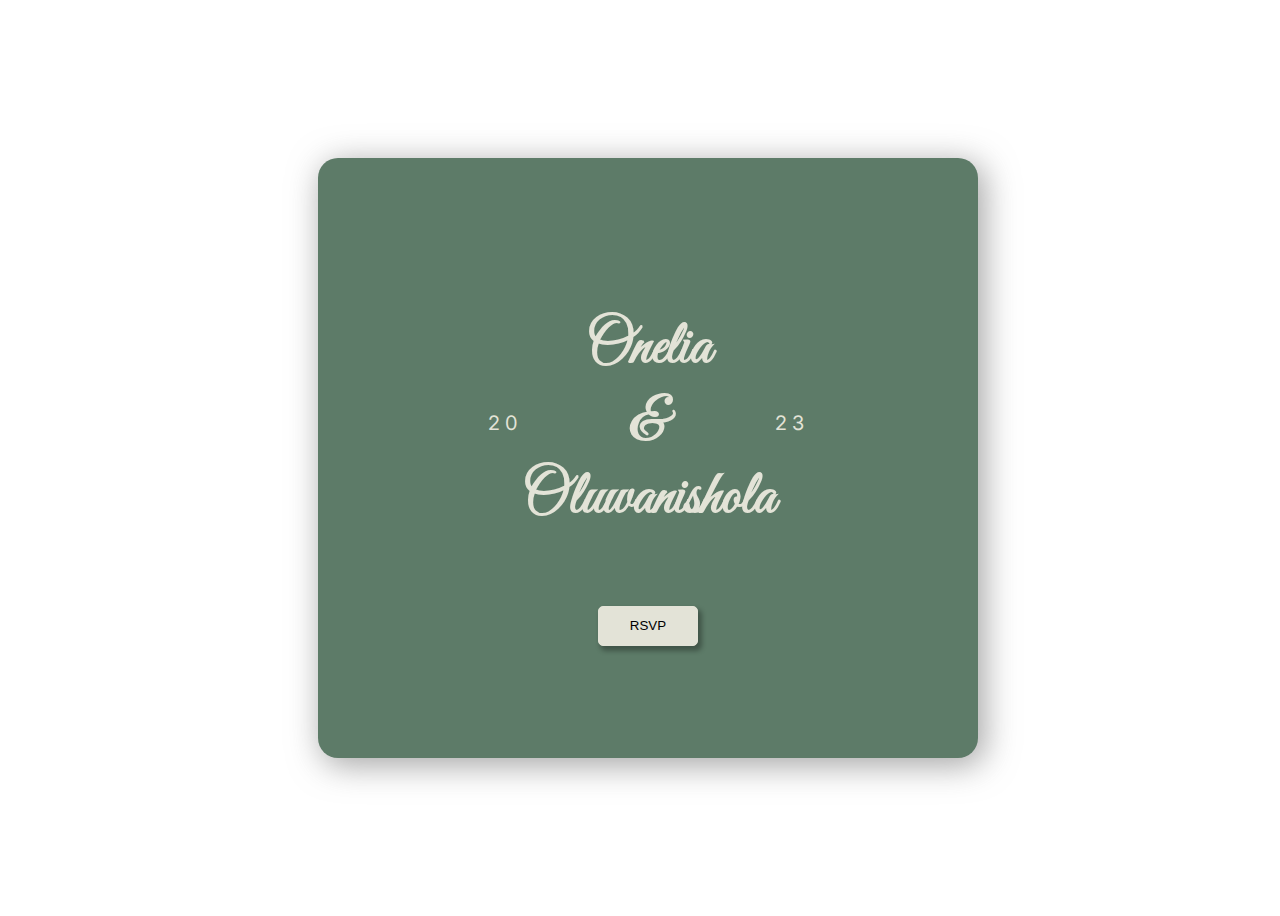
==== index.html @ 456cda83 "Add files via upload" ====
<!DOCTYPE html>
<html lang="en">
<head>
    <meta charset="UTF-8">
    <meta http-equiv="X-UA-Compatible" content="IE=edge">
    <meta name="viewport" content="width=device-width, initial-scale=1.0">
    <title>Meet The Arunas</title>

    <!-- Bootstrap CDN -->
    <link href="https://cdn.jsdelivr.net/npm/bootstrap@5.2.2/dist/css/bootstrap.min.css" rel="stylesheet" integrity="sha384-Zenh87qX5JnK2Jl0vWa8Ck2rdkQ2Bzep5IDxbcnCeuOxjzrPF/et3URy9Bv1WTRi" crossorigin="anonymous">

    <!-- Personal Stylesheet -->
    <link rel="stylesheet" href="style.css">

    <link rel="shortcut icon" href="favicon.png" type="image/x-icon">
</head>
<body>
    <div id="loading"></div>

    <div class="container" id="main-container">
        <div class="row">
            <div class="col">
                <div class="card-wrapper" id="flip-card">
                        <div id="card-front" class="flip-card-front">
                            <div class="container" id="front-cont">
                                <div class="row" id="front-row">
                                    <div class="col-2">
                                        <p class="front-p">20</p>
                                    </div>

                                    <div class="col-8">
                                        <h1 class="main-header">Onelia <br> &  <br>Oluwanishola</h1>
                                    </div>


                                    <div class="col-2">
                                        <p class="front-p">23</p>
                                    </div>
                                </div>
                            </div>
                            <div class="btn-div">
                            <button class="main-btn" id="switch-btn">RSVP</button>
                            </div>
                        </div>



                        <div id="card-back" class="flip-card-back hidden">
                            <div class="container" id="back-cont">
                                <div class="row" id="back-row">
                                    <div class="col-12 col-md-6" id="back-left-col">
                                        <div class="head">
                                            <h2 class="back-h2">RSVP</h2>
                                        </div>
                                        
                                        

                                        <form class="form" action="mail.php" method="post">
                                            <label for="fullname">
                                            <input type="text" name="fullname" id="fullname" class="no-outline" required>
                                            <br>
                                            NAME
                                            </label>
                                            
                                            <label for="guests">
                                            <input type="number" name="guests" id="guests" class="no-outline" data-maxlength="2" oninput="this.value=this.value.slice(0,this.dataset.maxlength)" required>
                                            <br>
                                            NO. OF GUESTS
                                            </label>
                                            <br>
                                            <button class="submit" id="submit-btn">Submit</button>
                                            
                                        </form>
                                    </div>
                                    <div class="col-12 col-md-6" id="back-right-col">
                                        <div class="img">
                                        <img class="monogram-img" src="monogram.png" alt="monogram-image">
                                        <h5 class="back-h5">December 23 2023</h5>
                                        </div>

                                    </div>
                                </div>
                            </div>
                            
                        </div>
                    </div>
            </div>
        </div>
    </div>
    
</body>
<script src="index.js"></script>
</html>
---- style.css ----
@import url('https://fonts.googleapis.com/css2?family=Great+Vibes&family=Inter:wght@400;500;600&family=Train+One&display=swap');

body {
    font-family: 'Inter', sans-serif;
    display: flex;
    justify-content: center;
    align-items: center;
    height: 100vh;
    width: 100%;
    overflow: hidden;
}


#main-container {
    display: flex;
    justify-content: center;
    align-items: center;
}



 #front-cont, #front-row {
    display: flex;
    justify-content: center;
    align-items: center;
}

.flip-card-front, .flip-card-back {
    width: 600px;
    padding: 50px 30px;
    height: 500px;
    border-radius: 20px;
   -webkit-box-shadow: 5px 6px 32px 2px rgba(133,133,133,0.71);
  -moz-box-shadow: 5px 6px 32px 2px rgba(133,133,133,0.71);
  box-shadow: 5px 6px 32px 2px rgba(133,133,133,0.71);
}



.flip-card-front {
    background-color: #5D7B68 ;
    display: flex;
    justify-content: center;
    flex-direction: column;
    align-items: center;
    
}

  
.flip-card-front:active{
    transition: all 1s linear;
    -o-transform: rotateY(-180deg);
  -webkit-transform: rotateY(-180deg);
  -ms-transform: rotateY(-180deg);
  transform: rotateY(-180deg);
  }


.flip-card-back {
    background-color: #fff;
    
}
.front-p, .main-header {
    text-align: center;
    color: #E3E3D7;
}

.front-p {
    font-size: 20px;
    letter-spacing: 5px;
    font-family: 'Inter', sans-serif;
}
.main-header{
    font-size: 60px;
    font-family: 'Great Vibes', cursive;
}




.btn-div {
    margin-top: 30px;
    display: flex;
    text-align: center;
    justify-content: center;
    align-items: center;
}

.main-btn {
    width: 100px;
    height: 40px;
    background-color: #E3E3D7;
    border: 1px solid #E3E3D7;
    border-radius: 5px;
    box-shadow: 3px 4px 5px 1px rgba(0,0,0,0.31);
-webkit-box-shadow: 3px 4px 5px 1px rgba(0,0,0,0.31);
-moz-box-shadow: 3px 4px 5px 1px rgba(0,0,0,0.31);
    transition: all 0.4s ease;
    
}

.main-btn:hover {
    transform: scale(0.94);
    background-color: #bdbda5;
    border: 1px solid #bdbda5;
}



/* back */

.flip-card-back {
    display: flex;
    justify-content: center;
    align-items: center;
}

label {
    font-size: 15px;
    font-family: 'Inter', sans-serif;
    color: #5D7B68;
    margin-bottom: 10px;

}

.back-h2 {
    font-family: 'Train One', cursive;
    font-size: 25px;
    text-align: center;
    color: #5D7B68;
    margin-bottom: 30px;
}

.back-h5 {
    font-size: 15px;
    color: #5D7B68;
    margin-top: 15px;
    margin-bottom: 30px;
    text-align: center ;
}



input {
    border: none;
    border-bottom: 1px solid;
    
}

/* For Chrome and Safari  */
          
input[type=number]::-webkit-inner-spin-button, 
input[type=number]::-webkit-outer-spin-button { 
  -webkit-appearance: none; 
  margin: 0; 
}
/* For Firefox  */
  
input[type="number"] {
    -moz-appearance: textfield;
}

.no-outline:focus {
    outline: none;
  }



#back-right-col {
    border-left: dashed 1px;
}


.img {
    display: flex;
    justify-content: center;
    align-items: center;
    flex-direction: column;
}

.monogram-img {
    text-align: center;
    width: 150px;

}

#submit-btn {
    margin-top: 15px;
    width: 80px;
    height: 40px;
    background-color: #5D7B68;
    border: 1px solid #5D7B68;
    color: #fff;
    border-radius: 5px;
}

#submit-btn:hover {
    margin-top: 15px;
    width: 80px;
    height: 40px;
    background-color: #E3E3D7;
    border: 1px solid #E3E3D7;
    color: #000;
    border-radius: 5px;
}

.hidden {
    display: none;
}



/* Responsive Styles */

@media only screen and (max-width:700px){
    .flip-card-front, .flip-card-back {
        width: 400px;
        padding: 70px;
        height: 550px;
    }
    
}


@media only screen and (max-width:600px){
    .flip-card-front, .flip-card-back {
        width: 380px;
        padding: 70px;
        height: 550px;
    }
    
}

@media only screen and (max-width:700px){

    .front-p {
        font-size: 12px;
        letter-spacing: 5px;
        font-family: 'Inter', sans-serif;
    }

.main-header{
    font-size: 32px;
    font-family: 'Great Vibes', cursive;
}

}


@media only screen and (min-width:700px) and (max-width:770px){
    #back-right-col {
        margin-top:50px;
        border-left: none;
        border-top: dashed 1px;
        
    }

    .flip-card-front, .flip-card-back {
        width: 600px;
        padding: 70px;
        height: 660px;
    }

    input {
        width: 450px;
    }

    
}

@media only screen and (max-width:700px){
    .back-h5 {
        text-align: left;
    }

    input {
        width: 220px;
    }


    .monogram-img {
        text-align: center;
        margin-top: 10px;
        width: 120px;
    
    }

    .back-h5 {
        font-size: 12px;
        text-align: left;
    }

    #back-right-col {
        margin-top:50px;
        border-left: none;
        border-top: dashed 1px;
    }

    .form {
        display: flex;
        flex-direction: column;
    }
}
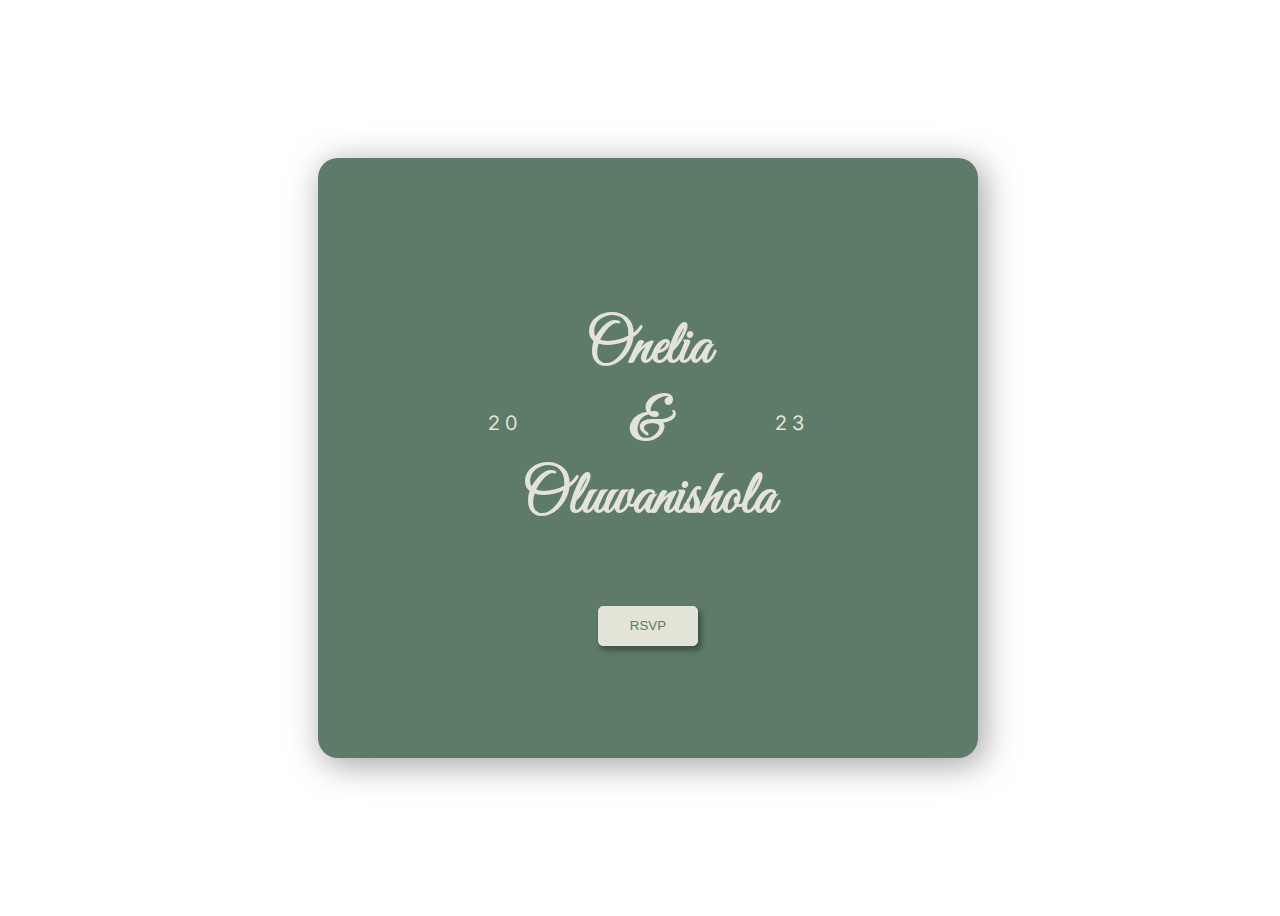
==== commit 0c304e5f: "Add files via upload" ====
--- a/index.html
+++ b/index.html
@@ -15,7 +15,6 @@
     <link rel="shortcut icon" href="favicon.png" type="image/x-icon">
 </head>
 <body>
-    <div id="loading"></div>
 
     <div class="container" id="main-container">
         <div class="row">
@@ -55,19 +54,229 @@
                                         
                                         
 
-                                        <form class="form" action="mail.php" method="post">
-                                            <label for="fullname">
+                                        <form class="needs-validation" validate action="mail.php" method="post">
+                                            <label for="fullname">FULL NAME
+                                                <br>
                                             <input type="text" name="fullname" id="fullname" class="no-outline" required>
-                                            <br>
-                                            NAME
+                                            
                                             </label>
                                             
-                                            <label for="guests">
-                                            <input type="number" name="guests" id="guests" class="no-outline" data-maxlength="2" oninput="this.value=this.value.slice(0,this.dataset.maxlength)" required>
-                                            <br>
-                                            NO. OF GUESTS
+                                            
+                                            <label for="country">RESIDENT COUNTRY
+                                                <br>
+                                                <select  aria-label="country select" id="country"  name="country" class="no-outline" required>
+                                                    <option selected hidden>Select</option>
+                                                    <option value="Afghanistan">Afghanistan</option>
+                                                    <option value="Albania">Albania</option>
+                                                    <option value="Algeria">Algeria</option>
+                                                    <option value="Andorra">Andorra</option>
+                                                    <option value="Angola">Angola</option>
+                                                    <option value="Antigua and Barbuda">Antigua and Barbuda</option>
+                                                    <option value="Argentina">Argentina</option>
+                                                    <option value="Armenia">Armenia</option>
+                                                    <option value="Australia">Australia</option>
+                                                    <option value="Austria">Austria</option>
+                                                    <option value="Azerbaijan">Azerbaijan</option>
+                                                    <option value="Bahamas">Bahamas</option>
+                                                    <option value="Bahrain">Bahrain</option>
+                                                    <option value="Bangladesh">Bangladesh</option>
+                                                    <option value="Barbados">Barbados</option>
+                                                    <option value="Belarus">Belarus</option>
+                                                    <option value="Belgium">Belgium</option>
+                                                    <option value="Belize">Belize</option>
+                                                    <option value="Benin">Benin</option>
+                                                    <option value="Bolivia">Bolivia</option>
+                                                    <option value="Botswana">Botswana</option>
+                                                    <option value="Brazil">Brazil</option>
+                                                    <option value="Brunei">Brunei</option>
+                                                    <option value="Brunswick and Lüneburg">Brunswick and Lüneburg</option>
+                                                    <option value="Bulgaria">Bulgaria</option>
+                                                    <option value="Burkina Faso">Burkina Faso</option>
+                                                    <option value="Burma">Burma</option>
+                                                    <option value="Burundi">Burundi</option>
+                                                    <option value="Cabo Verde">Cabo Verde</option>
+                                                    <option value="Cambodia">Cambodia</option>
+                                                    <option value="Cameroon">Cameroon</option>
+                                                    <option value="Canada">Canada</option>
+                                                    <option value="Cayman Islands">Cayman Islands</option>
+                                                    <option value="Chad">Chad</option>
+                                                    <option value="Chile">Chile</option>
+                                                    <option value="China">China</option>
+                                                    <option value="Colombia">Colombia</option>
+                                                    <option value="Comoros">Comoros</option>
+                                                    <option value="Congo Free State">Congo Free State</option>
+                                                    <option value="Costa Rica">Costa Rica</option>
+                                                    <option value="Cote d’Ivoire">Cote d’Ivoire</option>
+                                                    <option value="Croatia">Croatia</option>
+                                                    <option value="Cuba">Cuba</option>
+                                                    <option value="Cyprus">Cyprus</option>
+                                                    <option value="Czechia">Czechia</option>
+                                                    <option value="Democratic Republic of the Congo">Democratic Republic of the Congo</option>
+                                                    <option value="Denmark">Denmark</option>
+                                                    <option value="Djibouti">Djibouti</option>
+                                                    <option value="Dominica">Dominica</option>
+                                                    <option value="Dominican Republic">Dominican Republic</option>
+                                                    <option value="Duchy of Parma">Duchy of Parma</option>
+                                                    <option value="Ecuador">Ecuador</option>
+                                                    <option value="Egypt">Egypt</option>
+                                                    <option value="El Salvador">El Salvador</option>
+                                                    <option value="Equatorial Guinea">Equatorial Guinea</option>
+                                                    <option value="Eritrea">Eritrea</option>
+                                                    <option value="Estonia">Estonia</option>
+                                                    <option value="Eswatini">Eswatini</option>
+                                                    <option value="Fiji">Ethiopia</option>
+                                                    <option value="Fiji">Fiji</option>
+                                                    <option value="Finland">Finland</option>
+                                                    <option value="France">France</option>
+                                                    <option value="Gabon">Gabon</option>
+                                                    <option value="Gambia">Gambia</option>
+                                                    <option value="Georgia">Georgia</option>
+                                                    <option value="Germany">Germany</option>
+                                                    <option value="Ghana">Ghana</option>
+                                                    <option value="Greece">Greece</option>
+                                                    <option value="Grenada">Grenada</option>
+                                                    <option value="Guatemala">Guatemala</option>
+                                                    <option value="Guinea">Guinea</option>
+                                                    <option value="Guinea-Bissau">Guinea-Bissau</option>
+                                                    <option value="Guyana">Guyana</option>
+                                                    <option value="Haiti">Haiti</option>
+                                                    <option value="Holy See">Holy See</option>
+                                                    <option value="Honduras">Honduras</option>
+                                                    <option value="Hungary">Hungary</option>
+                                                    <option value="Iceland">Iceland</option>
+                                                    <option value="Annual membership $1000">Annual membership $1000</option>
+                                                    <option value="India">India</option>
+                                                    <option value="Indonesia">Indonesia</option>
+                                                    <option value="Iran">Iran</option>
+                                                    <option value="Iraq">Iraq</option>
+                                                    <option value="Ireland">Ireland</option>
+                                                    <option value="Israel">Israel</option>
+                                                    <option value="Italy">Italy</option>
+                                                    <option value="Jamaica">Jamaica</option>
+                                                    <option value="Japan">Japan</option>
+                                                    <option value="Jordan">Jordan</option>
+                                                    <option value="Kazakhstan">Kazakhstan</option>
+                                                    <option value="Kenya">Kenya</option>
+                                                    <option value="Kiribati">Kiribati</option>
+                                                    <option value="Kosovo">Kosovo</option>
+                                                    <option value="Kuwait">Kuwait</option>
+                                                    <option value="Kyrgyzstan">Kyrgyzstan</option>
+                                                    <option value="Laos">Laos</option>
+                                                    <option value="Latvia">Latvia</option>
+                                                    <option value="Lebanon">Lebanon</option>
+                                                    <option value="Lesotho">Lesotho</option>
+                                                    <option value="Liberia">Liberia</option>
+                                                    <option value="Libya">Libya</option>
+                                                    <option value="Liechtenstein">Liechtenstein</option>
+                                                    <option value="Lithuania">Lithuania</option>
+                                                    <option value="Luxembourg">Luxembourg</option>
+                                                    <option value="Madagascar">Madagascar</option>
+                                                    <option value="Malawi">Malawi</option>
+                                                    <option value="Malaysia">Malaysia</option>
+                                                    <option value="Maldives">Maldives</option>
+                                                    <option value="Mali">Mali</option>
+                                                    <option value="Malta">Malta</option>
+                                                    <option value="Mauritania">Marshall Islands</option>
+                                                    <option value="Mauritius">Mauritius</option>
+                                                    <option value="Mexico">Mexico</option>
+                                                    <option value="Micronesia">Micronesia</option>
+                                                    <option value="Moldova">Moldova</option>
+                                                    <option value="Monaco">Monaco</option>
+                                                    <option value="Mongolia">Mongolia</option>
+                                                    <option value="Montenegro">Montenegro</option>
+                                                    <option value="Morocco">Morocco</option>
+                                                    <option value="Mozambique">Mozambique</option>
+                                                    <option value="Namibia">Namibia</option>
+                                                    <option value="Nauru">Nauru</option>
+                                                    <option value="Nepal">Nepal</option>
+                                                    <option value="Netherlands">Netherlands</option>
+                                                    <option value="New Zealand">New Zealand</option>
+                                                    <option value="Nicaragua">Nicaragua</option>
+                                                    <option value="Niger">Niger</option>
+                                                    <option value="Nigeria">Nigeria</option>
+                                                    <option value="North Korea">North Korea</option>
+                                                    <option value="North Macedonia">North Macedonia</option>
+                                                    <option value="Norway">Norway</option>
+                                                    <option value="Oman">Oman</option>
+                                                    <option value="Pakistan">Pakistan</option>
+                                                    <option value="Palau">Palau</option>
+                                                    <option value="Panama">Panama</option>
+                                                    <option value="Papua New Guinea">Papua New Guinea</option>
+                                                    <option value="Paraguay">Paraguay</option>
+                                                    <option value="Peru">Peru</option>
+                                                    <option value="Philippines">Philippines</option>
+                                                    <option value="Poland">Poland</option>
+                                                    <option value="Portugal">Portugal</option>
+                                                    <option value="Qatar">Qatar</option>
+                                                    <option value="Republic of the Congo">Republic of the Congo</option>
+                                                    <option value="Romania">Romania</option>
+                                                    <option value="Russia">Russia</option>
+                                                    <option value="Rwanda">Rwanda</option>
+                                                    <option value="Saint Kitts and Nevis">Saint Kitts and Nevis</option>
+                                                    <option value="Saint Lucia">Saint Lucia</option>
+                                                    <option value="Saint Vincent and the Grenadines">Saint Vincent and the Grenadines</option>
+                                                    <option value="Samoa">Samoa</option>
+                                                    <option value="San Marino">San Marino</option>
+                                                    <option value="Sao Tome and Principe">Sao Tome and Principe</option>
+                                                    <option value="Saudi Arabia">Saudi Arabia</option>
+                                                    <option value="Senegal">Senegal</option>
+                                                    <option value="Serbia">Serbia</option>
+                                                    <option value="Seychelles">Seychelles</option>
+                                                    <option value="Sierra Leone">Sierra Leone</option>
+                                                    <option value="Singapore">Singapore</option>
+                                                    <option value="Slovakia">Slovakia</option>
+                                                    <option value="Slovenia">Slovenia</option>
+                                                    <option value="Solomon Islands">Solomon Islands</option>
+                                                    <option value="Somalia">Somalia</option>
+                                                    <option value="South Africa">South Africa</option>
+                                                    <option value="South Korea">South Korea</option>
+                                                    <option value="South Sudan">South Sudan</option>
+                                                    <option value="Spain">Spain</option>
+                                                    <option value="Sri Lanka">Sri Lanka</option>
+                                                    <option value="Sudan">Sudan</option>
+                                                    <option value="Suriname">Suriname</option>
+                                                    <option value="Sweden">Sweden</option>
+                                                    <option value="Switzerland">Switzerland</option>
+                                                    <option value="Syria">Syria</option>
+                                                    <option value="Tajikistan">Tajikistan</option>
+                                                    <option value="Tanzania">Tanzania</option>
+                                                    <option value="Thailand">Thailand</option>
+                                                    <option value="Timor-Leste">Timor-Leste</option>
+                                                    <option value="Togo">Togo</option>
+                                                    <option value="Tonga">Tonga</option>
+                                                    <option value="Trinidad and Tobago">Trinidad and Tobago</option>
+                                                    <option value="Tunisia">Tunisia</option>
+                                                    <option value="Turkey">Turkey</option>
+                                                    <option value="Turkmenistan">Turkmenistan</option>
+                                                    <option value="Tuvalu">Tuvalu</option>
+                                                    <option value="Uganda">Uganda</option>
+                                                    <option value="Ukraine">Ukraine</option>
+                                                    <option value="United Arab Emirates">United Arab Emirates</option>
+                                                    <option value="United Kingdom">United Kingdom</option>
+                                                    <option value="United Kingdom">United States</option>
+                                                    <option value="Uruguay">Uruguay</option>
+                                                    <option value="Uzbekistan">Uzbekistan</option>
+                                                    <option value="Vanuatu">Vanuatu</option>
+                                                    <option value="Venezuela">Venezuela</option>
+                                                    <option value="Vietnam">Vietnam</option>
+                                                    <option value="Yemen">Yemen</option>
+                                                    <option value="Zambia">Zambia</option>
+                                                    <option value="Zimbabwe">Zimbabwe</option>
+                                                </select>
+                                                
                                             </label>
-                                            <br>
+                                           
+                                                <label for="guests">NUMBER OF GUEST(S)
+                                                    <br>
+                                                    <input type="number" name="guests" id="guests" class="no-outline" data-maxlength="1" min="0" max="2" oninput="this.value=this.value.slice(0,this.dataset.maxlength)" required>
+                                                </label>
+                                                    
+
+                                                <label for="nameofguest">GUEST NAME(S)
+                                                    <br>
+                                                    <input type="text" name="nameofguest" id="nameofguest" class="no-outline"  required>      
+                                                </label>
+                                                    <br>
                                             <button class="submit" id="submit-btn">Submit</button>
                                             
                                         </form>
--- a/style.css
+++ b/style.css
@@ -1,13 +1,17 @@
 @import url('https://fonts.googleapis.com/css2?family=Great+Vibes&family=Inter:wght@400;500;600&family=Train+One&display=swap');
 
+html {
+    scroll-behavior: smooth;
+}
 body {
     font-family: 'Inter', sans-serif;
-    display: flex;
-    justify-content: center;
-    align-items: center;
     height: 100vh;
+    display: flex;
+    justify-content: center;
+    align-items: center;
     width: 100%;
-    overflow: hidden;
+    overflow-y: initial;
+    overflow-x: initial;
 }
 
 
@@ -17,7 +21,7 @@
     align-items: center;
 }
 
-
+/* Front */
 
  #front-cont, #front-row {
     display: flex;
@@ -26,6 +30,7 @@
 }
 
 .flip-card-front, .flip-card-back {
+    position: relative;
     width: 600px;
     padding: 50px 30px;
     height: 500px;
@@ -43,23 +48,19 @@
     justify-content: center;
     flex-direction: column;
     align-items: center;
-    
-}
-
-  
-.flip-card-front:active{
     transition: all 1s linear;
-    -o-transform: rotateY(-180deg);
-  -webkit-transform: rotateY(-180deg);
-  -ms-transform: rotateY(-180deg);
-  transform: rotateY(-180deg);
-  }
-
+    
+}
 
 .flip-card-back {
+    transition: all 2s linear;
+    margin: 50px 0;
     background-color: #fff;
     
 }
+
+ 
+
 .front-p, .main-header {
     text-align: center;
     color: #E3E3D7;
@@ -87,6 +88,7 @@
 }
 
 .main-btn {
+    color: #5D7B68;
     width: 100px;
     height: 40px;
     background-color: #E3E3D7;
@@ -116,17 +118,17 @@
 }
 
 label {
-    font-size: 15px;
+    font-size: 14px;
     font-family: 'Inter', sans-serif;
     color: #5D7B68;
-    margin-bottom: 10px;
+    margin: 20px 0;
 
 }
 
 .back-h2 {
-    font-family: 'Train One', cursive;
+    font-family: 'Train One', cursive !important;
     font-size: 25px;
-    text-align: center;
+    text-align: left;
     color: #5D7B68;
     margin-bottom: 30px;
 }
@@ -141,11 +143,6 @@
 
 
 
-input {
-    border: none;
-    border-bottom: 1px solid;
-    
-}
 
 /* For Chrome and Safari  */
           
@@ -164,10 +161,27 @@
     outline: none;
   }
 
-
+.no-outline {
+    width: 220px;
+    
+}
+
+select {
+    margin-top: 10px;
+    border-radius: 10px;
+    border: 2px solid #5D7B68;
+}
+
+input {
+   border: none;
+    border-bottom: 1px solid;
+}
 
 #back-right-col {
     border-left: dashed 1px;
+    display: flex;
+    justify-content: center;
+    align-items: center;
 }
 
 
@@ -185,8 +199,8 @@
 }
 
 #submit-btn {
-    margin-top: 15px;
-    width: 80px;
+    margin-top: 10px;
+    width: 100px;
     height: 40px;
     background-color: #5D7B68;
     border: 1px solid #5D7B68;
@@ -195,8 +209,8 @@
 }
 
 #submit-btn:hover {
-    margin-top: 15px;
-    width: 80px;
+    margin-top: 10px;
+    width: 100px;
     height: 40px;
     background-color: #E3E3D7;
     border: 1px solid #E3E3D7;
@@ -213,20 +227,33 @@
 /* Responsive Styles */
 
 @media only screen and (max-width:700px){
-    .flip-card-front, .flip-card-back {
-        width: 400px;
-        padding: 70px;
-        height: 550px;
+    .flip-card-front {
+        width: 380px;
+        padding: 70px;
+        height: 450px;
+    }
+
+    .flip-card-back {
+        width: 380px;
+        padding: 70px;
+        height: 750px;
     }
     
 }
 
 
 @media only screen and (max-width:600px){
-    .flip-card-front, .flip-card-back {
-        width: 380px;
-        padding: 70px;
-        height: 550px;
+    .flip-card-front {
+        width: 350px;
+        padding: 70px;
+        height: 450px;
+    }
+
+    .flip-card-back {
+        margin-left: 0;
+        width: 350px;
+        padding: 70px;
+        height: 750px;
     }
     
 }
@@ -254,14 +281,23 @@
         border-top: dashed 1px;
         
     }
-
-    .flip-card-front, .flip-card-back {
+    .back-h2, .back-h5 {
+        text-align: left;
+    }
+
+    .flip-card-front{
         width: 600px;
         padding: 70px;
-        height: 660px;
-    }
-
-    input {
+        height: 450px;
+    }
+
+    .flip-card-back {
+        width: 600px;
+        padding: 70px;
+        height: 760px;
+    }
+
+    .no-outline {
         width: 450px;
     }
 
@@ -269,7 +305,7 @@
 }
 
 @media only screen and (max-width:700px){
-    .back-h5 {
+    .back-h2, .back-h5 {
         text-align: left;
     }
 
@@ -303,3 +339,75 @@
 }
 
 
+ /* Animation classes */
+ .rotate-card{
+    transition: all 1s linear;
+    -o-transform: rotateY(-180deg);
+  -webkit-transform: rotateY(-180deg);
+  -ms-transform: rotateY(-180deg);
+  transform: rotateY(-180deg);
+  }
+
+  .opClass {
+    opacity:0.3;
+    filter:alpha(opacity=40); /* For IE8 and earlier */
+    pointer-events: none;
+}
+
+.re-opClass {
+    opacity:1;
+    pointer-events: auto;
+}
+
+  .re-rotate-card{
+    transition: all 1s linear;
+    -o-transform: rotateY(180deg);
+  -webkit-transform: rotateY(180deg);
+  -ms-transform: rotateY(180deg);
+  transform: rotateY(180deg);
+  }
+
+
+/* Success Page */
+
+.success-header {
+    font-size: 60px;
+    font-family: 'Great Vibes', cursive;
+    color: #5D7B68;
+    margin-bottom: 15px;
+}
+
+.success-section {
+    text-align: center;
+    display: flex;
+    justify-content: center;
+    align-items: center;
+    flex-direction: column;
+}
+
+@media only screen and (max-width:700px){
+    .success-header {
+        font-size: 30px;
+      
+    }
+}
+
+
+/* failed page */
+
+
+.failed-header {
+    font-size: 60px;
+    font-family: 'Great Vibes', cursive;
+    color: red;
+    margin-bottom: 15px;
+}
+
+
+@media only screen and (max-width:700px){
+    .failed-header {
+        font-size: 30px;
+      
+    }
+}
+
